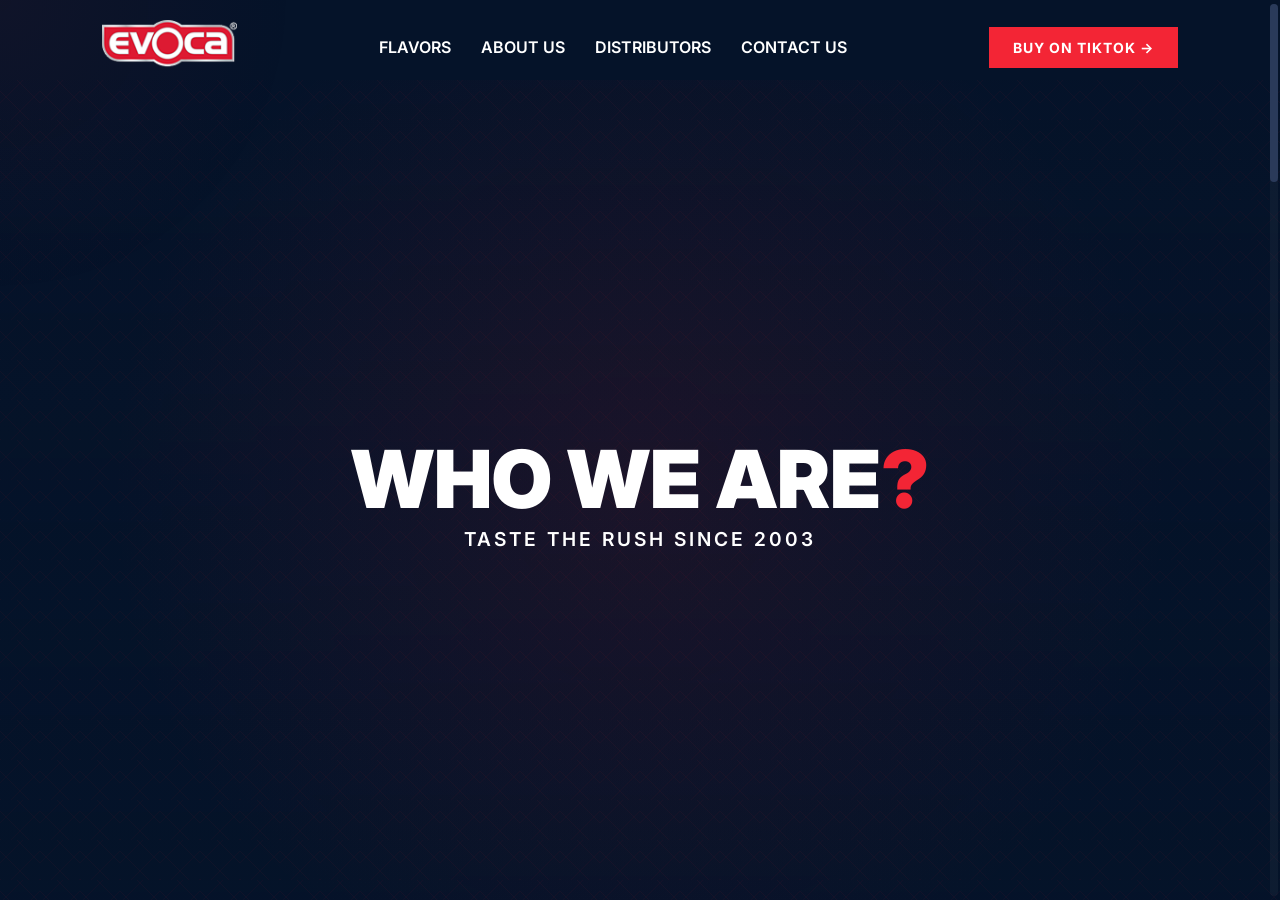
==== about.html @ 5519b40d "Further reduce height of Our Story, Looking Ahead, and Manifesto sections" ====
<!DOCTYPE html>
<html lang="en" class="snap-page">

<head>
    <meta charset="UTF-8">
    <meta name="viewport" content="width=device-width, initial-scale=1.0">
    <meta name="description"
        content="Learn about Evoca Drinks - premium soft drinks crafted with integrity, real fruit, and natural mineral water. Founded on principle and delivered with exceptional taste.">
    <title>About Us - Evoca</title>
    <link rel="stylesheet" href="style.css">
    <link rel="preconnect" href="https://fonts.googleapis.com">
    <link rel="preconnect" href="https://fonts.gstatic.com" crossorigin>
    <link href="https://fonts.googleapis.com/css2?family=Inter:wght@400;500;600;700;800;900&display=swap"
        rel="stylesheet">
    <style>
        .about-hero {
            padding: 0 8%;
            text-align: center;
            background: linear-gradient(to bottom, rgba(5, 19, 41, 0.7), rgba(5, 19, 41, 0.9));
            height: 100%;
            display: flex;
            flex-direction: column;
            justify-content: center;
            align-items: center;
            position: relative;
            overflow: hidden;
            box-sizing: border-box;
        }

        .hero-pattern {
            position: absolute;
            top: 0;
            left: 0;
            width: 100%;
            height: 100%;
            background-image:
                repeating-linear-gradient(45deg, rgba(227, 30, 43, 0.05) 0px, rgba(227, 30, 43, 0.05) 1px, transparent 1px, transparent 20px),
                repeating-linear-gradient(-45deg, rgba(227, 30, 43, 0.05) 0px, rgba(227, 30, 43, 0.05) 1px, transparent 1px, transparent 20px);
            background-size: 40px 40px;
            opacity: 1;
            z-index: 1;
            pointer-events: none;
        }

        .hero-pattern::after {
            content: '';
            position: absolute;
            top: 0;
            left: 0;
            width: 100%;
            height: 100%;
            background-image: radial-gradient(circle at 50% 50%, rgba(227, 30, 43, 0.1) 0%, transparent 70%);
            z-index: -1;
        }

        .about-hero .about-container {
            position: relative;
            z-index: 2;
        }

        .about-content-section {
            padding: 100px 8% 20px;
            width: 100%;
            box-sizing: border-box;
        }

        .about-container {
            max-width: 1300px;
            margin: 0 auto;
            width: 100%;
        }

        .about-grid {
            display: grid;
            grid-template-columns: 1fr 1fr;
            gap: 60px;
            align-items: center;
            margin-bottom: 20px;
        }

        .about-grid.reverse {
            direction: rtl;
        }

        .about-grid.reverse .about-text {
            direction: ltr;
        }

        .about-image {
            border-radius: 30px;
            overflow: hidden;
            box-shadow: 0 30px 60px rgba(0, 0, 0, 0.5);
            border: 1px solid rgba(255, 255, 255, 0.1);
        }

        .about-image img {
            width: 100%;
            height: auto;
            max-height: 450px;
            object-fit: cover;
            display: block;
        }

        .about-text h2 {
            font-size: 3.2rem;
            font-weight: 900;
            margin-bottom: 15px;
            text-transform: uppercase;
            letter-spacing: -2px;
            line-height: 1;
        }

        .about-text p {
            font-size: 1.1rem;
            line-height: 1.7;
            color: #a0aec0;
            margin-bottom: 15px;
        }

        .principles-highlight {
            background: rgba(255, 255, 255, 0.05);
            padding: 30px;
            border-radius: 20px;
            border-left: 4px solid var(--primary-red);
            margin-top: 15px;
        }

        .principles-highlight ul {
            list-style: none;
            padding: 0;
        }

        .principles-highlight li {
            margin-bottom: 15px;
            font-weight: 600;
            color: #fff;
            display: flex;
            align-items: center;
            gap: 15px;
        }

        .principles-highlight li::before {
            content: '✓';
            color: var(--primary-red);
            font-weight: 900;
        }

        .mission-box {
            text-align: center;
            padding: 80px 40px;
            background: linear-gradient(rgba(227, 30, 43, 0.1), rgba(227, 30, 43, 0.05));
            border-radius: 30px;
            border: 1px solid rgba(227, 30, 43, 0.2);
            margin-top: 50px;
        }

        .mission-box h3 {
            font-size: 2.5rem;
            font-weight: 800;
            margin-bottom: 20px;
            text-transform: uppercase;
        }

        /* Manifesto Section */
        .manifesto-section {
            position: relative;
            padding: 30px 0;
            margin-top: 10px;
            border-radius: 40px;
            overflow: hidden;
            background: #000;
        }

        .manifesto-bg {
            position: absolute;
            top: 0;
            left: 0;
            width: 100%;
            height: 100%;
            z-index: 1;
            opacity: 0.6;
        }

        .manifesto-bg img {
            width: 100%;
            height: 100%;
            object-fit: cover;
        }

        .manifesto-content {
            position: relative;
            z-index: 2;
            padding: 0 8%;
            text-align: center;
        }

        .manifesto-quote {
            font-size: 3.2rem;
            font-weight: 900;
            line-height: 1;
            margin: 15px 0 25px;
            text-transform: uppercase;
            letter-spacing: -2px;
        }

        .manifesto-grid {
            display: grid;
            grid-template-columns: repeat(3, 1fr);
            gap: 40px;
            max-width: 1200px;
            margin: 0 auto;
        }

        .manifesto-card {
            background: rgba(255, 255, 255, 0.05);
            backdrop-filter: blur(10px);
            padding: 25px;
            border-radius: 30px;
            border: 1px solid rgba(255, 255, 255, 0.1);
            transition: all 0.4s ease;
            text-align: left;
        }

        .manifesto-card:hover {
            background: rgba(255, 255, 255, 0.08);
            transform: translateY(-10px);
            border-color: var(--primary-red);
        }

        .card-icon {
            font-size: 1rem;
            font-weight: 900;
            color: var(--primary-red);
            margin-bottom: 15px;
            background: rgba(227, 30, 43, 0.1);
            width: 40px;
            height: 40px;
            display: flex;
            align-items: center;
            justify-content: center;
            border-radius: 50%;
        }

        .manifesto-card h4 {
            font-size: 1.3rem;
            font-weight: 800;
            margin-bottom: 10px;
            letter-spacing: 1px;
        }

        .manifesto-card p {
            font-size: 0.95rem;
            color: rgba(255, 255, 255, 0.6);
            line-height: 1.6;
            margin: 0;
        }

        @media (max-width: 992px) {
            .manifesto-grid {
                grid-template-columns: 1fr;
            }

            .manifesto-quote {
                font-size: 2.8rem;
            }
        }

        @media (max-width: 992px) {
            .about-grid {
                grid-template-columns: 1fr;
                gap: 40px;
            }

            .about-grid.reverse {
                direction: ltr;
            }

            .about-text h2 {
                font-size: 2.5rem;
            }
        }

        @media (max-width: 768px) {
            .about-content-section { padding: 90px 5% 30px; } /* 90px = navbar + breathing room */
            .about-grid { grid-template-columns: 1fr; gap: 30px; margin-bottom: 40px; }
            .about-grid.reverse { direction: ltr; }
            .about-text h2 { font-size: 2rem; letter-spacing: -1px; }
            .about-text p  { font-size: 1rem; }
            .principles-highlight { padding: 24px; }
            .manifesto-section { padding: 40px 0; margin-top: 30px; border-radius: 20px; }
            .manifesto-quote { font-size: 1.8rem; margin: 16px 0 30px; }
            .manifesto-grid { grid-template-columns: 1fr; gap: 16px; }
            .manifesto-card { padding: 24px; }
            .manifesto-card h4 { font-size: 1.1rem; }
            /* Hero: push title below navbar */
            .about-hero { padding-top: 90px; justify-content: flex-start; }
            
        }

        @media (max-width: 480px) {
            .about-text h2 { font-size: 1.7rem; }
            .manifesto-quote { font-size: 1.5rem; }
        }
    </style>
</head>

<body>

    <header class="navbar">
        <div class="navbar-container">
            <div class="logo">
                <a href="index.html"><img src="assets/Evoca Logo.png" alt="Evoca Logo" class="logo-img"></a>
            </div>
            <nav class="nav-links">
                <a href="index.html#flavors">Flavors</a>
                <a href="about.html">About Us</a>
                <a href="distributors.html">Distributors</a>
                <a href="contact.html">Contact US</a>
            </nav>
            <div class="menu-toggle" id="menuToggle">
                <span></span>
                <span></span>
                <span></span>
            </div>
            <a href="#" class="btn btn-primary buy-now">BUY ON TIKTOK &rarr;</a>
        </div>
    </header>

    <div id="snapContainer">

        <!-- SECTION 0: About Hero -->
        <div class="snap-section" data-index="0">
            <section class="about-hero">
                <div class="hero-pattern"></div>
                <div class="about-container">
                    <h1 class="hero-main-title" style="font-size: clamp(2.8rem, 8vw, 5rem); font-weight: 900; text-transform: uppercase;">Who we
                        are<span class="highlight-red">?</span></h1>
                    <p style="font-size: 1.2rem; letter-spacing: 3px; font-weight: 600; color: #fff;">TASTE THE RUSH SINCE 2003
                    </p>
                </div>
            </section>
        </div>

        <!-- SECTION 1: Our Story -->
        <div class="snap-section snap-section--scroll" data-index="1">
            <main class="about-content-section">
                <div class="about-container">
                    <div class="about-grid">
                        <div class="about-text reveal">
                            <h2>Our <span class="highlight-red">Story</span></h2>
                            <p>Evoca Drinks was founded with a clear ambition: to create premium soft drinks without pricing
                                them into a niche category.</p>
                            <p>From the outset, we committed to producing drinks we would genuinely choose ourselves. That meant
                                refusing to compromise on taste, ingredient quality or production standards.</p>
                            <div class="principles-highlight">
                                <ul>
                                    <li>We would not produce fruit drinks without real fruit.</li>
                                    <li>We would not rely on controversial colourings.</li>
                                    <li>We would not use alcohol-based solvents in our formulations.</li>
                                </ul>
                            </div>
                            <p style="margin-top: 25px;">That commitment led to industry-first products and a brand built on
                                integrity.</p>
                        </div>
                        <div class="about-image reveal delay-1">
                            <img src="assets/centralcans.png" alt="Our Story">
                        </div>
                    </div>
                </div>
            </main>
        </div>

        <!-- SECTION 2: Built on Principle -->
        <div class="snap-section snap-section--scroll" data-index="2">
            <main class="about-content-section">
                <div class="about-container">
                    <div class="about-grid reverse">
                        <div class="about-text reveal">
                            <h2>Built on <span class="highlight-red">Principle</span></h2>
                            <p>Founded by Intisar Qasim and Asif Salahuddin - childhood friends since schooldays and with a
                                passion to deliver the best - Evoca Drinks combines leadership experience with customer
                                satisfaction.</p>
                            <p>Despite entering one of the most crowded markets in the world, Evoca has sold millions of cans to
                                loyal customers by offering a credible, premium alternative!</p>
                        </div>
                        <div class="about-image reveal delay-1">
                            <img src="assets/all.png" alt="Built on Principle">
                        </div>
                    </div>
                </div>
            </main>
        </div>

        <!-- SECTION 3: Looking Ahead -->
        <div class="snap-section snap-section--scroll" data-index="3">
            <main class="about-content-section">
                <div class="about-container">
                    <div class="about-grid">
                        <div class="about-text reveal">
                            <h2>Looking <span class="highlight-red">Ahead</span></h2>
                            <p>With growing national distribution and continued product development, expect to see Evoca
                                products on more and more shelves!</p>
                            <p>Our mission remains unchanged: deliver exceptional taste without compromise.</p>
                        </div>
                        <div class="about-image reveal delay-1">
                            <img src="assets/hero.png" alt="Looking Ahead">
                        </div>
                    </div>
                </div>
            </main>
        </div>

        <!-- SECTION 4: Manifesto + Footer -->
        <div class="snap-section snap-section--scroll" data-index="4">
            <main class="about-content-section" style="padding-bottom: 0;">
                <div class="about-container">
                    <section class="manifesto-section reveal">
                        <div class="manifesto-content">
                            <span class="tag-pill">THE EVOCA PULSE</span>
                            <h2 class="manifesto-quote">"Purity in every drop,<br>integrity in every <span
                                    class="highlight-red">choice.</span>"</h2>
                            <div class="manifesto-grid">
                                <div class="manifesto-card reveal delay-1">
                                    <div class="card-icon">01</div>
                                    <h4>THE TASTE</h4>
                                    <p>Bold, sophisticated, and perfectly balanced. We don't just make drinks; we craft
                                        experiences.</p>
                                </div>
                                <div class="manifesto-card reveal delay-2">
                                    <div class="card-icon">02</div>
                                    <h4>THE TRUTH</h4>
                                    <p>Real fruit. Mineral water. Honest ingredients. No hidden chemicals or compromises.</p>
                                </div>
                                <div class="manifesto-card reveal delay-3">
                                    <div class="card-icon">03</div>
                                    <h4>THE RUSH</h4>
                                    <p>Sustainable energy that fuels your day without the crash. Pure, clean, and
                                        uncompromising.</p>
                                </div>
                            </div>
                        </div>
                    </section>
                </div>
            </main>
            <footer class="footer">
                <div class="footer-container">
                    <div class="footer-left">
                        <img src="assets/Evoca Logo.png" alt="Evoca Logo" class="footer-logo">
                    </div>
                    <div class="footer-center">
                        <p>© 2025 Evoca Drinks. All rights reserved.</p>
                    </div>
                    <div class="footer-right">
                        <nav class="social-links">
                            <a href="https://www.instagram.com/evocadrinks/" target="_blank" rel="noopener noreferrer" aria-label="Instagram">
                                <svg xmlns="http://www.w3.org/2000/svg" width="20" height="20" viewBox="0 0 24 24" fill="none" stroke="currentColor" stroke-width="2" stroke-linecap="round" stroke-linejoin="round"><rect x="2" y="2" width="20" height="20" rx="5" ry="5"></rect><path d="M16 11.37A4 4 0 1 1 12.63 8 4 4 0 0 1 16 11.37z"></path><line x1="17.5" y1="6.5" x2="17.51" y2="6.5"></line></svg>
                            </a>
                            <a href="https://www.tiktok.com/@evoca.drinks" target="_blank" rel="noopener noreferrer" aria-label="TikTok">
                                <svg xmlns="http://www.w3.org/2000/svg" width="20" height="20" viewBox="0 0 24 24" fill="none" stroke="currentColor" stroke-width="2" stroke-linecap="round" stroke-linejoin="round"><path d="M9 12a4 4 0 1 0 4 4V4a5 5 0 0 0 5 5"></path></svg>
                            </a>
                            <a href="https://www.facebook.com/evocadrinks" target="_blank" rel="noopener noreferrer" aria-label="Facebook">
                                <svg xmlns="http://www.w3.org/2000/svg" width="20" height="20" viewBox="0 0 24 24" fill="none" stroke="currentColor" stroke-width="2" stroke-linecap="round" stroke-linejoin="round"><path d="M18 2h-3a5 5 0 0 0-5 5v3H7v4h3v8h4v-8h3l1-4h-4V7a1 1 0 0 1 1-1h3z"></path></svg>
                            </a>
                            <a href="https://www.linkedin.com/company/evocadrinks/" target="_blank" rel="noopener noreferrer" aria-label="LinkedIn">
                                <svg xmlns="http://www.w3.org/2000/svg" width="20" height="20" viewBox="0 0 24 24" fill="none" stroke="currentColor" stroke-width="2" stroke-linecap="round" stroke-linejoin="round"><path d="M16 8a6 6 0 0 1 6 6v7h-4v-7a2 2 0 0 0-2-2 2 2 0 0 0-2 2v7h-4v-7a6 6 0 0 1 6-6z"></path><rect x="2" y="9" width="4" height="12"></rect><circle cx="4" cy="4" r="2"></circle></svg>
                            </a>
                        </nav>
                    </div>
                </div>
            </footer>
        </div>

    <a href="#" class="scroll-top" id="scrollTop">
        <svg viewBox="0 0 24 24" width="24" height="24" stroke="currentColor" stroke-width="3" fill="none"
            stroke-linecap="round" stroke-linejoin="round">
            <polyline points="18 15 12 9 6 15"></polyline>
        </svg>
    </a>

    </div><!-- /#snapContainer -->

    <div class="section-scrollbar" id="sectionScrollbar">
        <div class="sb-track" id="sbTrack">
            <div class="sb-thumb" id="sbThumb"></div>
        </div>
    </div>

    <script>
        const navbar = document.querySelector('.navbar');

        // ── Reveal animations ─────────────────────────────────────────
        const revealObserver = new IntersectionObserver((entries) => {
            entries.forEach(e => { if (e.isIntersecting) e.target.classList.add('active'); });
        }, { threshold: 0.15 });
        document.querySelectorAll('.reveal').forEach(el => revealObserver.observe(el));

        // ── Mouse glow ────────────────────────────────────────────────
        const glow = document.createElement('div');
        glow.className = 'mouse-glow';
        Object.assign(glow.style, {
            position:'fixed', width:'600px', height:'600px',
            background:'radial-gradient(circle, rgba(227,30,43,0.05) 0%, transparent 70%)',
            borderRadius:'50%', pointerEvents:'none', zIndex:'0',
            transform:'translate(-50%,-50%)', transition:'opacity 0.5s ease'
        });
        document.body.appendChild(glow);
        document.addEventListener('mousemove', e => { glow.style.left=e.clientX+'px'; glow.style.top=e.clientY+'px'; });
        document.addEventListener('mouseenter', () => glow.style.opacity='1');
        document.addEventListener('mouseleave', () => glow.style.opacity='0');

        // ── Mobile Menu ───────────────────────────────────────────────
        const menuToggle = document.getElementById('menuToggle');
        const navLinks   = document.querySelector('.nav-links');
        menuToggle.addEventListener('click', () => {
            menuToggle.classList.toggle('active');
            navLinks.classList.toggle('active');
            document.body.classList.toggle('no-scroll');
        });
        document.querySelectorAll('.nav-links a').forEach(link => link.addEventListener('click', () => {
            menuToggle.classList.remove('active');
            navLinks.classList.remove('active');
            document.body.classList.remove('no-scroll');
        }));

        // ════════════════════════════════════════════════════════════
        // SNAP SCROLL ENGINE — About page (5 sections)
        // 0=Hero  1=Our Story  2=Built on Principle  3=Looking Ahead  4=Manifesto+Footer
        // ════════════════════════════════════════════════════════════
        (function () {
            const sections      = Array.from(document.querySelectorAll('.snap-section'));
            const TOTAL         = sections.length;
            const DUR           = 850;
            const EASE          = 'cubic-bezier(0.77, 0, 0.18, 1)';
            const SWIPE_MIN     = 50;
            const WHEEL_THRESH  = 60;
            const reducedMotion = window.matchMedia('(prefers-reduced-motion: reduce)').matches;

            let current     = 0;
            let isAnimating = false;
            let touchStartY = 0;
            let wheelAcc    = 0;
            let wheelTimer  = null;
            let finishTimer = null;

            sections.forEach((sec, i) => {
                sec.style.transition    = 'none';
                sec.style.transform     = i === 0 ? 'translateY(0)'    : 'translateY(100vh)';
                sec.style.opacity       = i === 0 ? '1'                : '0';
                sec.style.pointerEvents = i === 0 ? 'all'              : 'none';
            });

            // ── Scroll to Top button ─────────────────────────────────
            const scrollTop = document.getElementById('scrollTop');
            scrollTop.addEventListener('click', (e) => {
                e.preventDefault();
                goTo(0);
            });

            function updateNavbar(idx) {
                navbar.classList.toggle('scrolled', idx > 0);
                scrollTop.classList.toggle('visible', idx > 0);
            }

            // ── Custom Scrollbar ──────────────────────────────────────
            const sbThumb = document.getElementById('sbThumb');
            const sbTrack = document.getElementById('sbTrack');
            function updateScrollbar(idx) {
                if (!sbThumb) return;
                const pct = 100 / TOTAL;
                sbThumb.style.height = pct + '%';
                sbThumb.style.top = (idx * pct) + '%';
            }
            if (sbTrack) {
                sbTrack.addEventListener('click', (e) => {
                    const rect = sbTrack.getBoundingClientRect();
                    const y = (e.clientY - rect.top) / rect.height;
                    goTo(Math.min(Math.floor(y * TOTAL), TOTAL - 1));
                });
            }

            function triggerReveals(sec) {
                sec.querySelectorAll('.reveal:not(.active)').forEach(el => {
                    setTimeout(() => el.classList.add('active'), 80);
                });
            }

            function goTo(next) {
                if (isAnimating || next === current || next < 0 || next >= TOTAL) return;
                isAnimating = true;
                clearTimeout(finishTimer);
                updateScrollbar(next);

                const dir    = next > current ? 1 : -1;
                const outSec = sections[current];
                const inSec  = sections[next];

                inSec.style.transition    = 'none';
                inSec.style.transform     = `translateY(${dir * 100}vh)`;
                inSec.style.opacity       = '1';
                inSec.style.pointerEvents = 'none';

                void inSec.offsetHeight;
                void outSec.offsetHeight;

                if (reducedMotion) {
                    outSec.style.transform     = `translateY(${dir * -100}vh)`;
                    outSec.style.opacity       = '0';
                    outSec.style.pointerEvents = 'none';
                    inSec.style.transform      = 'translateY(0)';
                    inSec.style.pointerEvents  = 'all';
                    current = next; isAnimating = false;
                    updateNavbar(current); updateScrollbar(current); triggerReveals(inSec);
                    return;
                }

                const tv = `transform ${DUR}ms ${EASE}`;
                outSec.style.transition = tv;
                inSec.style.transition  = tv;

                requestAnimationFrame(() => {
                    requestAnimationFrame(() => {
                        outSec.style.transform = `translateY(${dir * -100}vh)`;
                        inSec.style.transform  = 'translateY(0)';
                    });
                });

                finishTimer = setTimeout(() => {
                    outSec.style.transition    = 'none';
                    inSec.style.transition     = 'none';
                    outSec.style.opacity       = '0';
                    outSec.style.pointerEvents = 'none';
                    inSec.style.opacity        = '1';
                    inSec.style.pointerEvents  = 'all';
                    inSec.style.transform      = 'translateY(0)';
                    current = next; isAnimating = false;
                    updateNavbar(current); triggerReveals(inSec);
                }, DUR + 50);
            }

            // Wheel
            window.addEventListener('wheel', (e) => {
                if (isAnimating) { e.preventDefault(); wheelAcc = 0; return; }
                const sec        = sections[current];
                const ovY        = window.getComputedStyle(sec).overflowY;
                const scrollable = (ovY === 'auto' || ovY === 'scroll')
                                   && sec.scrollHeight > sec.clientHeight + 2;
                if (scrollable) {
                    const atTop    = sec.scrollTop <= 1;
                    const atBottom = sec.scrollTop + sec.clientHeight >= sec.scrollHeight - 2;
                    // Not at boundary — let browser scroll the section naturally
                    if (e.deltaY > 0 && !atBottom) { wheelAcc = 0; return; }
                    if (e.deltaY < 0 && !atTop)    { wheelAcc = 0; return; }
                }
                // At boundary or non-scrollable — take over and snap
                e.preventDefault();
                wheelAcc += e.deltaY;
                clearTimeout(wheelTimer);
                wheelTimer = setTimeout(() => { wheelAcc = 0; }, 200);
                if (Math.abs(wheelAcc) >= WHEEL_THRESH) {
                    const dir = wheelAcc > 0 ? 1 : -1;
                    wheelAcc = 0; clearTimeout(wheelTimer);
                    goTo(current + dir);
                }
            }, { passive: false });

            // Touch
            window.addEventListener('touchstart', (e) => { touchStartY = e.touches[0].clientY; }, { passive: true });
            window.addEventListener('touchend', (e) => {
                if (isAnimating) return;
                const delta = touchStartY - e.changedTouches[0].clientY;
                if (Math.abs(delta) < SWIPE_MIN) return;
                goTo(current + (delta > 0 ? 1 : -1));
            }, { passive: true });

            // Keyboard
            window.addEventListener('keydown', (e) => {
                if (isAnimating) return;
                switch (e.key) {
                    case 'ArrowDown': case 'PageDown': e.preventDefault(); goTo(current + 1); break;
                    case 'ArrowUp':   case 'PageUp':   e.preventDefault(); goTo(current - 1); break;
                    case 'Home':                       e.preventDefault(); goTo(0);           break;
                    case 'End':                        e.preventDefault(); goTo(TOTAL - 1);   break;
                }
            });

            updateNavbar(0);
            updateScrollbar(0);
            triggerReveals(sections[0]);
        })();
    </script>
</body>

</html>
---- style.css ----
html.snap-page {
    scroll-snap-type: none;
    overflow: hidden;
}

/* ════════════════════════════════════════════════════════════
   FULL-SCREEN SNAP SCROLL
   ════════════════════════════════════════════════════════════ */

#snapContainer {
    position: fixed;
    top: 0;
    left: 0;
    width: 100vw;
    height: 100vh;
    overflow: hidden;
    z-index: 0;
}

/* Each snap section — full viewport, centres content */
.snap-section {
    position: absolute;
    top: 0;
    left: 0;
    width: 100vw;
    height: 100vh;
    overflow: hidden;
    will-change: transform;
    /* Pad top for fixed navbar, then centre remaining space */
    display: flex;
    flex-direction: column;
    align-items: stretch;
    justify-content: center;
    padding-top: 80px;
    /* navbar height — prevents content hiding behind it */
    box-sizing: border-box;
}

/* Direct children: fill height, no overflow clipping */
.snap-section>main,
.snap-section>section,
.snap-section>footer,
.snap-section>div {
    width: 100%;
    height: 100%;
    overflow: hidden;
}

/* Scrollable sections — content taller than viewport scrolls internally */
.snap-section--scroll {
    overflow-y: auto;
    -webkit-overflow-scrolling: touch;
    scroll-behavior: smooth;
}

/* Children of scrollable sections: natural height */
.snap-section--scroll>section,
.snap-section--scroll>main,
.snap-section--scroll>footer {
    height: auto;
    min-height: unset;
    overflow: visible;
}

/* Last section on index (data-index=5): zero + footer, scrollable */
.snap-section[data-index="5"] {
    overflow-y: auto;
    -webkit-overflow-scrolling: touch;
}

.snap-section[data-index="5"]>section,
.snap-section[data-index="5"]>footer {
    height: auto;
    overflow: visible;
}

/* ── Mobile: flat normal scroll ─────────────────────────────── */
@media (max-width: 768px) {
    html.snap-page {
        overflow: auto;
    }

    #snapContainer {
        position: static;
        height: auto;
        overflow: visible;
    }

    .snap-section {
        position: static !important;
        height: auto !important;
        overflow: visible !important;
        will-change: auto !important;
        transform: none !important;
        opacity: 1 !important;
        pointer-events: all !important;
        padding-top: 0 !important;
        /* remove navbar offset — normal scroll handles it */
        display: block !important;
    }

    .snap-section>main,
    .snap-section>section,
    .snap-section>footer,
    .snap-section>div {
        height: auto;
        overflow: visible;
    }

    .snap-section--scroll,
    .snap-section[data-index="5"] {
        overflow: visible;
    }
}

html {
    scroll-behavior: smooth;
}

:root {
    scroll-behavior: smooth;
    --bg-dark: #051329;
    --primary-red: #E31E2B;
    --text-white: #ffffff;
    --text-muted: #7a8c9e;
    --btn-secondary-bg: rgba(255, 255, 255, 0.05);
    --btn-secondary-border: rgba(255, 255, 255, 0.1);
}

/* Reveal Animations */
.reveal {
    opacity: 0;
    transform: translateY(30px);
    transition: all 0.8s cubic-bezier(0.175, 0.885, 0.32, 1.275);
}

.reveal.active {
    opacity: 1;
    transform: translateY(0);
}

/* Staggered Reveal Delays */
.delay-1 {
    transition-delay: 0.1s;
}

.delay-2 {
    transition-delay: 0.2s;
}

.delay-3 {
    transition-delay: 0.3s;
}

.delay-4 {
    transition-delay: 0.4s;
}

.delay-5 {
    transition-delay: 0.5s;
}

/* Parallax Keyframes */
@keyframes parallax-slow {
    0% {
        transform: translate(0, 0);
    }

    50% {
        transform: translate(20px, 15px);
    }

    100% {
        transform: translate(0, 0);
    }
}

@keyframes parallax-medium {
    0% {
        transform: translate(0, 0);
    }

    50% {
        transform: translate(-30px, 20px);
    }

    100% {
        transform: translate(0, 0);
    }
}

.parallax-s {
    animation: parallax-slow 15s ease-in-out infinite;
}

.parallax-m {
    animation: parallax-medium 12s ease-in-out infinite;
}

* {
    margin: 0;
    padding: 0;
    box-sizing: border-box;
}

body {
    font-family: 'Inter', sans-serif;
    background-color: var(--bg-dark);
    background-image: url('assets/Background.png');
    background-position: top center;
    background-size: 100% auto;
    background-repeat: repeat-y;
    color: var(--text-white);
    min-height: 100vh;
    display: flex;
    flex-direction: column;
    overflow-x: hidden;
    position: relative;
}

/* Custom Scrollbar */
::-webkit-scrollbar {
    width: 8px;
}

::-webkit-scrollbar-track {
    background: var(--bg-dark);
}

::-webkit-scrollbar-thumb {
    background: #2a3a5a;
    border-radius: 10px;
}

::-webkit-scrollbar-thumb:hover {
    background: var(--primary-red);
}

/* Section Scrollbar — custom indicator for snap-scroll pages */
.section-scrollbar {
    position: fixed;
    right: 2px;
    top: 0;
    height: 100vh;
    width: 8px;
    z-index: 999;
    padding: 4px 0;
    box-sizing: border-box;
}

.section-scrollbar .sb-track {
    width: 100%;
    height: 100%;
    background: rgba(255, 255, 255, 0.04);
    border-radius: 4px;
    position: relative;
    cursor: pointer;
}

.section-scrollbar .sb-thumb {
    position: absolute;
    left: 0;
    width: 100%;
    border-radius: 4px;
    background: #2a3a5a;
    transition: top 0.85s cubic-bezier(0.77, 0, 0.18, 1), background 0.3s ease;
    cursor: pointer;
}

.section-scrollbar .sb-thumb:hover {
    background: var(--primary-red);
}

@media (max-width: 768px) {
    .section-scrollbar {
        display: none;
    }
}



/* Typography & Utilities */
a {
    text-decoration: none;
    color: inherit;
}

.btn {
    display: inline-block;
    padding: 12px 24px;
    border-radius: 8px;
    font-weight: 600;
    font-size: 0.85rem;
    letter-spacing: 1px;
    text-transform: uppercase;
    transition: all 0.3s ease;
}

.btn-primary {
    background-color: var(--primary-red);
    color: var(--text-white);
}

.btn-primary:hover {
    background-color: #ff1a2d;
    box-shadow: 0 4px 15px rgba(255, 51, 68, 0.4);
}

.btn-secondary:hover {
    background-color: rgba(255, 255, 255, 0.1);
    transform: translateY(-2px);
}

/* Magnetic/Glow Button */
.btn-primary {
    position: relative;
    overflow: hidden;
    z-index: 1;
}

.btn-primary::before {
    content: '';
    position: absolute;
    top: 50%;
    left: 50%;
    width: 0;
    height: 0;
    background: rgba(255, 255, 255, 0.2);
    border-radius: 50%;
    transform: translate(-50%, -50%);
    transition: width 0.6s ease, height 0.6s ease;
    z-index: -1;
}

.btn-primary:hover::before {
    width: 300px;
    height: 300px;
}

/* Header / Navbar */
.navbar {
    display: flex;
    justify-content: center;
    /* Centering the inner container */
    padding: 0 8%;
    /* Percentage padding for smaller screens */
    width: 100%;
    position: fixed;
    top: 0;
    left: 0;
    z-index: 1000;
    background: transparent;
    backdrop-filter: blur(0px);
    border-bottom: 1px solid transparent;
    transition: all 0.4s ease;
}

.navbar-container {
    width: 100%;
    max-width: 1300px;
    display: flex;
    justify-content: space-between;
    align-items: center;
    padding: 20px 0;
    /* Vertical padding only, horizontal handled by parent or margin */
}

.navbar.scrolled {
    background-color: #051329 !important;
    backdrop-filter: blur(15px);
    border-bottom: 1px solid rgba(255, 255, 255, 0.1);
    box-shadow: 0 10px 30px rgba(0, 0, 0, 0.3);
}

.navbar.scrolled .navbar-container {
    padding: 12px 0;
}


.logo {
    display: flex;
    align-items: center;
}

.logo-img {
    height: 50px;
    /* Adjust size to fit header nicely */
    width: auto;
}

.nav-links {
    display: flex;
    gap: 30px;
}

.nav-links a {
    font-size: 16px;
    font-weight: 600;
    text-transform: uppercase;
    letter-spacing: 0px;
    line-height: 1;
    color: var(--text-white);
    transition: color 0.3s ease;
}

.nav-links a:hover {
    color: var(--text-white);
}

.buy-now {
    background-color: #F32535 !important;
    border-radius: 0;
    padding: 12px 24px;
    font-size: 14px;
    font-weight: 700;
    display: inline-flex;
    align-items: center;
    gap: 8px;
    box-shadow: none;
}

.buy-now:hover {
    background-color: #d11e2b !important;
    box-shadow: 0 4px 15px rgba(243, 37, 53, 0.3);
    transform: none;
}

.hero {
    min-height: 100vh;
    display: flex;
    justify-content: center;
    align-items: flex-start;
    padding: 300px 8% 0;
    position: relative;
    scroll-snap-align: start;
    overflow: hidden;
    margin-bottom: 0 !important;
}

/* .hero-visual and .hero-img replaced by .hero-carousel */


.hero-sides-container {
    width: 100%;
    max-width: 1300px;
    margin: 0 auto;
    display: flex;
    justify-content: space-between;
    align-items: flex-start;
    padding: 0 4px;
    /* Fine-tuned adjustment to perfectly align with navbar content */
    z-index: 10;
}

.hero-side {
    display: flex;
    flex-direction: column;
    gap: 50px;
}

.hero-side.right {
    text-align: right;
}

.highlight-red {
    color: #F32535;
}

.side-info-item h3 {
    font-size: 20px;
    font-weight: 600;
    color: #FFFFFF;
    margin-bottom: 8px;
    text-transform: uppercase;
    letter-spacing: -0.02em;
    line-height: 1;
}

.side-info-item p {
    font-size: 16px;
    color: rgba(255, 255, 255, 0.4);
    font-weight: 400;
    letter-spacing: 0px;
    line-height: 1;
}

.hero-bottom-content {
    position: absolute;
    bottom: 50px;
    left: 50%;
    transform: translateX(-50%);
    text-align: center;
    width: 100%;
    max-width: 900px;
    display: flex;
    flex-direction: column;
    align-items: center;
    gap: 25px;
    z-index: 10;
}

.hero-badge {
    background: rgba(255, 255, 255, 0.08);
    backdrop-filter: blur(10px);
    border: 1px solid rgba(255, 255, 255, 0.1);
    padding: 8px 20px;
    border-radius: 4px;
    font-size: 0.75rem;
    font-weight: 600;
    letter-spacing: 2px;
    color: #FFFFFF;
    margin-left: 4px;
}

.hero-main-title .title-sub {
    font-size: 1rem;
    font-weight: 700;
    letter-spacing: 3px;
    display: block;
    margin-bottom: 8px;
    color: #FFFFFF;
}

.hero-main-title h1 {
    font-size: 4rem;
    font-weight: 900;
    line-height: 0.9;
    letter-spacing: -2px;
    text-transform: uppercase;
}

.hero-actions {
    display: flex;
    gap: 20px;
    margin-top: 5px;
}

.btn-outline {
    background: transparent;
    border: 1px solid #F32535;
    color: #F32535;
    border-radius: 0;
    padding: 12px 30px;
    font-size: 14px;
    font-weight: 700;
    text-transform: uppercase;
    transition: all 0.3s ease;
}

.btn-outline:hover {
    background: rgba(243, 37, 53, 0.05);
    border-color: #F32535;
}

/* Product Showcase Section */
.product-showcase {
    height: 100%;
    display: flex;
    align-items: center;
    justify-content: center;
    padding: 20px 8%;
    position: relative;
    scroll-snap-align: start;
    scroll-margin-top: 0;
}

.showcase-container {
    background: linear-gradient(rgba(0, 0, 0, 0.2), rgba(0, 0, 0, 0.4)), url('assets/cardbg.png') #000 50% / cover no-repeat;
    backdrop-filter: blur(5px);
    border-radius: 30px;
    display: flex;
    align-items: center;
    padding: 70px 60px 70px 40px;
    width: 100%;
    max-width: 1300px;
    border: 1px solid rgba(255, 255, 255, 0.08);
    box-shadow: 0 40px 120px rgba(0, 0, 0, 0.8);
    position: relative;
    overflow: hidden;
}

.pagination {
    display: flex;
    flex-direction: column;
    align-items: center;
    gap: 12px;
    width: 40px;
    margin-right: 20px;
    z-index: 2;
}

.dot {
    width: 8px;
    height: 8px;
    background-color: white;
    border-radius: 50%;
    opacity: 0.5;
    transition: all 0.4s cubic-bezier(0.4, 0, 0.2, 1);
    cursor: pointer;
    position: relative;
}

.dot::after {
    content: '';
    position: absolute;
    top: -10px;
    left: -10px;
    right: -10px;
    bottom: -10px;
}

.dot:hover {
    opacity: 1;
    transform: scale(1.2);
}

.dot.active {
    width: 20px;
    height: 20px;
    background-color: var(--primary-red);
    opacity: 1;
    box-shadow: 0 0 20px rgba(227, 30, 43, 0.5);
}

.product-image {
    flex: 1;
    display: flex;
    justify-content: center;
    z-index: 2;
}

.product-image img {
    height: 460px;
    width: auto;
    filter: drop-shadow(0 40px 60px rgba(0, 0, 0, 0.8));
    transition: transform 0.6s cubic-bezier(0.34, 1.56, 0.64, 1);
}

.product-info {
    flex: 1.4;
    padding-left: 20px;
    z-index: 2;
}

.product-tag {
    display: inline-block;
    background-color: #E31E2B;
    color: white;
    padding: 10px 22px;
    border-radius: 10px;
    font-size: 0.7rem;
    font-weight: 800;
    letter-spacing: 1.5px;
    margin-bottom: 30px;
    text-transform: uppercase;
}

.product-heading {
    font-size: 5.2rem;
    font-weight: 900;
    line-height: 0.9;
    letter-spacing: -3px;
    margin-bottom: 25px;
    text-transform: uppercase;
    color: #ffffff;
}

.product-description {
    color: #a0aec0;
    font-size: 1.05rem;
    line-height: 1.65;
    max-width: 550px;
}

/* Marquee / Scrollable Background Ribbon */
.marquee-wrapper {
    margin-top: 0 !important;
    background-color: var(--primary-red);
    padding: 20px 0;
    width: 100vw;
    overflow: hidden;
    position: relative;
    margin-top: 60px;
}

.marquee {
    display: flex;
    white-space: nowrap;
    animation: marquee 45s linear infinite;
    width: max-content;
}

.marquee span {
    font-size: 1.8rem;
    font-weight: 900;
    letter-spacing: 1.5px;
    padding: 0 30px;
    display: inline-block;
}

@keyframes marquee {
    0% {
        transform: translateX(0);
    }

    100% {
        transform: translateX(-50%);
    }
}

/* Campaign Visual System Section */
.campaign-system {
    height: 100%;
    padding: 30px 8% 10px;
    position: relative;
    overflow: hidden;
    display: flex;
    flex-direction: column;
    justify-content: center;
    box-sizing: border-box;
}

/* Expanding Reach section — no top header, just the grid */
.campaign-reach {
    padding: 20px 8% 20px;
    display: flex;
    flex-direction: column;
    justify-content: center;
    height: 100%;
    box-sizing: border-box;
}

/* Tighter grid gap inside the reach section */
.campaign-reach .campaign-grid {
    gap: 40px;
}

/* Cap the visual container height in the reach section */
.campaign-reach .visual-container {
    height: min(600px, 70vh);
}

.campaign-header {
    text-align: center;
    margin-bottom: 25px;
}

.header-main {
    font-size: 4rem;
    font-weight: 900;
    line-height: 0.9;
    letter-spacing: -2px;
    margin-bottom: 25px;
    text-transform: uppercase;
}

.header-sub {
    color: var(--text-muted);
    font-size: 1.1rem;
    max-width: 750px;
    margin: 0 auto;
    line-height: 1.7;
}

.campaign-banner {
    width: 100%;
    max-width: 1300px;
    margin: 25px auto 10px;
    border-radius: 40px;
    overflow: hidden;
    border: 1px solid rgba(255, 255, 255, 0.08);
    box-shadow: 0 40px 100px rgba(0, 0, 0, 0.4);
    background: rgba(0, 0, 0, 0.2);
}

.banner-img {
    width: 100%;
    height: auto;
    display: block;
    object-fit: cover;
    margin-bottom: -30px;
    transition: none;
    /* Ensure no active effect */
}

.campaign-grid {
    max-width: 1300px;
    margin: 0 auto;
    display: grid;
    grid-template-columns: 1.6fr 1fr;
    gap: 120px;
    align-items: center;
}

.side-heading {
    font-size: 4rem;
    font-weight: 900;
    line-height: 0.9;
    letter-spacing: -2px;
    margin-bottom: 20px;
    text-transform: uppercase;
}

.highlight-blue {
    color: #3191f7;
}

.feature-list {
    display: flex;
    flex-direction: column;
}

.feature-card {
    padding: 20px 0;
    border-bottom: 1px solid rgba(255, 255, 255, 0.05);
}

.feature-card:first-child {
    border-top: 1px solid rgba(255, 255, 255, 0.05);
}

.feature-num {
    font-size: 0.8rem;
    font-weight: 700;
    color: #3191f7;
    letter-spacing: 2px;
    display: block;
    margin-bottom: 15px;
}

.feature-card h4 {
    font-size: 1.8rem;
    font-weight: 800;
    margin-bottom: 15px;
    text-transform: uppercase;
    color: #3191f7;
}

.feature-card p {
    color: #a0aec0;
    font-size: 1.1rem;
    line-height: 1.8;
    max-width: 100%;
    text-align: justify;
}

.principles-list {
    margin: 15px 0;
    padding-left: 20px;
    list-style: none;
}

.principles-list li {
    position: relative;
    color: #a0a0a0;
    font-size: 1.05rem;
    font-weight: 500;
    line-height: 1.6;
    margin-bottom: 4px;
    padding-left: 20px;
    text-align: justify;
}

.principles-list li::before {
    content: '•';
    position: absolute;
    left: 0;
    color: #3191f7;
    font-size: 1.4rem;
    line-height: 1;
}

.visual-container {
    position: relative;
    height: min(850px, 70vh);
    display: flex;
    justify-content: flex-end;
    align-items: center;
    padding-right: 20px;
}

.campaign-info {
    position: absolute;
    top: 15%;
    left: 0%;
    transform: translateX(-50%);
    max-width: 700px;
    z-index: 20;
    text-align: left;
    background: transparent;
    backdrop-filter: none;
    padding: 0;
    border-radius: 0;
    border: none;
}

.tag-pill {
    background-color: rgba(122, 0, 0, 0.3);
    padding: 6px 16px;
    border-radius: 50px;
    font-size: 0.65rem;
    font-weight: 700;
    letter-spacing: 2px;
    margin-bottom: 25px;
    display: inline-block;
    backdrop-filter: blur(5px);
    border: 1px solid rgba(227, 30, 43, 0.3);
    color: #ffffff;
}

.campaign-desc {
    font-size: 1.2rem;
    color: #b0c4d8;
    line-height: 1.4;
    font-weight: 500;
    letter-spacing: -0.2px;
    max-width: 450px;
}

.angled-can {
    z-index: 5;
    transform: rotate(0deg);
    filter: drop-shadow(0 60px 100px rgba(0, 0, 0, 0.7));
    transition: transform 0.5s ease;
    margin-top: 50px;
}

.angled-can img {
    height: 700px;
    width: auto;
}

.angled-can:hover {
    transform: rotate(8deg) scale(1.05);
}

.straight-can {
    position: absolute;
    top: 50%;
    right: -40px;
    left: auto;
    transform: translateY(-50%);
    z-index: 1;
    filter: drop-shadow(0 60px 100px rgba(0, 0, 0, 0.8));
    transition: transform 0.5s ease;
    opacity: 1;
}

.straight-can img {
    height: 580px;
    width: auto;
    transform: rotate(0deg);
}

/* Ribbons */
.ribbon {
    position: absolute;
    width: 1000px;
    height: 150px;
    border-radius: 75px;
    filter: blur(60px);
    opacity: 0.35;
    z-index: 1;
}

.ribbon-1 {
    background: linear-gradient(90deg, #E31E2B, transparent);
    transform: rotate(-25deg) translate(-100px, -100px);
}

.ribbon-2 {
    background: linear-gradient(90deg, #3191f7, transparent);
    transform: rotate(45deg) translate(50px, 200px);
}

/* Particles */
.particle {
    position: absolute;
    width: 10px;
    height: 10px;
    background-color: white;
    border-radius: 50%;
    filter: blur(2px);
    box-shadow: 0 0 15px white;
    opacity: 0.6;
    z-index: 6;
}

.p1 {
    top: 15%;
    left: 20%;
}

.p2 {
    bottom: 25%;
    right: 10%;
}

.p3 {
    top: 40%;
    left: 85%;
}

/* Signature Concept Section */
.signature-concept {
    height: 100%;
    padding: 20px 8% 20px;
    background-color: transparent;
    position: relative;
    display: flex;
    align-items: center;
    box-sizing: border-box;
}

.concept-grid {
    max-width: 1300px;
    margin: 0 auto;
    display: grid;
    grid-template-columns: 1.5fr 1fr;
    gap: 60px;
    align-items: center;
}

.concept-tag {
    background-color: rgba(255, 255, 255, 0.05);
    color: #ffffff;
    padding: 8px 18px;
    border-radius: 6px;
    font-size: 0.75rem;
    font-weight: 600;
    letter-spacing: 1.5px;
    margin-bottom: 30px;
    display: inline-block;
    border: 1px solid rgba(255, 255, 255, 0.1);
    text-transform: uppercase;
}

.concept-heading {
    font-size: 4rem;
    font-weight: 900;
    line-height: 0.9;
    letter-spacing: -2px;
    margin-bottom: 35px;
    text-transform: uppercase;
}

.concept-desc {
    color: var(--text-muted);
    font-size: 1.1rem;
    line-height: 1.7;
    margin-bottom: 40px;
    max-width: 600px;
}

.concept-features {
    display: flex;
    flex-direction: column;
    gap: 20px;
}

.concept-feature {
    display: flex;
    gap: 25px;
    padding: 20px;
    background-color: rgba(255, 255, 255, 0.02);
    border: 1px solid rgba(255, 255, 255, 0.05);
    border-radius: 25px;
    transition: all 0.4s cubic-bezier(0.175, 0.885, 0.32, 1.275);
    max-width: 640px;
}

.concept-feature:hover {
    background-color: rgba(255, 255, 255, 0.04);
    transform: translateX(15px);
    border-color: rgba(255, 255, 255, 0.1);
}

.feature-icon {
    width: 45px;
    height: 45px;
    background-color: rgba(227, 30, 43, 0.1);
    border: 1px solid rgba(227, 30, 43, 0.3);
    color: #E31E2B;
    border-radius: 50%;
    display: flex;
    justify-content: center;
    align-items: center;
    font-size: 0.9rem;
    font-weight: 900;
    flex-shrink: 0;
}

.feature-text h4 {
    font-size: 1.1rem;
    font-weight: 800;
    margin-bottom: 10px;
    text-transform: uppercase;
    color: #ffffff;
}

.feature-text p {
    font-size: 0.9rem;
    color: var(--text-muted);
    line-height: 1.6;
}

/* Orbit Card (Right Side) */
.orbit-card {
    background: linear-gradient(135deg, rgba(8, 22, 45, 0.6) 0%, rgba(5, 13, 26, 0.8) 100%);
    backdrop-filter: blur(25px);
    border: 1px solid rgba(255, 255, 255, 0.08);
    border-radius: 50px;
    padding: 30px;
    position: relative;
    overflow: visible;
    height: 600px;
    box-shadow: 0 40px 100px rgba(0, 0, 0, 0.5);
    max-width: 550px;
    width: 100%;
    margin-left: auto;
}

.orbit-tag {
    font-size: 0.8rem;
    font-weight: 800;
    color: var(--text-muted);
    letter-spacing: 2px;
    text-transform: uppercase;
    margin-bottom: 30px;
    display: block;
    opacity: 0.6;
}

.orbit-visual {
    position: relative;
    width: 100%;
    height: 100%;
    display: flex;
    justify-content: center;
    align-items: center;
}

.orbit-bg {
    position: absolute;
    width: 110%;
    height: 95%;
    opacity: 0.4;
    z-index: 1;
    pointer-events: none;
    transform: rotate(0deg);
}

.orbit-can {
    height: 480px;
    width: auto;
    z-index: 5;
    filter: drop-shadow(0 40px 80px rgba(0, 0, 0, 0.7));
    transform: rotate(0deg);
    transition: transform 0.6s ease;
}

.orbit-label {
    position: absolute;
    width: auto;
    min-width: 180px;
    background-color: rgba(0, 0, 0, 0.6);
    backdrop-filter: blur(15px);
    border: 1px solid rgba(255, 255, 255, 0.1);
    padding: 15px 25px;
    border-radius: 15px;
    z-index: 10;
    box-shadow: 0 20px 40px rgba(0, 0, 0, 0.4);
    transition: all 0.3s ease;
    text-align: center;
}

.orbit-label:hover {
    border-color: var(--primary-red);
    transform: translateY(-5px);
}

.orbit-label h5 {
    font-size: 0.85rem;
    font-weight: 800;
    margin-bottom: 0;
    text-transform: uppercase;
    color: #ffffff;
    letter-spacing: 1px;
}

.orbit-label p {
    font-size: 0.8rem;
    color: var(--text-muted);
    line-height: 1.6;
}

.label-tl {
    top: 10px;
    left: -130px;
}

.label-tr {
    top: 30px;
    right: -130px;
}

.label-bl {
    bottom: 20px;
    left: -130px;
}

.label-br {
    bottom: 60px;
    right: -130px;
}

/* Zero Section */
.zero-section {
    position: relative;
    padding: 20px 8% 20px;
    display: flex;
    align-items: center;
    justify-content: center;
    overflow: hidden;
    background-color: transparent;
    box-sizing: border-box;
}

.zero-can {
    height: min(600px, 60vh);
    width: auto;
    filter: drop-shadow(0 40px 80px rgba(0, 0, 0, 0.9));
    transform: rotate(0deg);
    transition: transform 0.5s ease;
}

.zero-can:hover {
    transform: scale(1.02);
}

.zero-heading {
    font-size: clamp(4rem, 7vw, 7.5rem);
    font-weight: 900;
    line-height: 0.85;
    letter-spacing: -3px;
    text-transform: uppercase;
    margin-bottom: 25px;
    color: #ffffff;
    white-space: nowrap;
}

.zero-text {
    font-size: 1.05rem;
    color: #a0aec0;
    line-height: 1.65;
    margin-bottom: 0;
    max-width: 600px;
}

.red-stripe {
    position: absolute;
    top: 42%;
    left: 0;
    transform: translateY(-50%);
    width: 100%;
    height: 140px;
    background: linear-gradient(90deg, rgba(122, 0, 0, 0.8) 0%, rgba(74, 0, 0, 0.8) 100%);
    border-top: 1px solid rgba(227, 30, 43, 0.3);
    border-bottom: 1px solid rgba(227, 30, 43, 0.3);
    z-index: 1;
}

.zero-container {
    display: flex;
    align-items: center;
    gap: 80px;
    max-width: 1300px;
    width: 100%;
    z-index: 2;
    position: relative;
}



.zero-left {
    flex: 1;
    display: flex;
    justify-content: center;
}

.zero-right {
    flex: 1.2;
    margin-left: -40px;
}

/* Footer Styles */
.footer {
    padding: 20px 8% 16px;
    border-top: 1px solid rgba(255, 255, 255, 0.05);
    background-color: transparent;
    scroll-snap-align: end;
    margin-top: auto;
}

.footer-container {
    display: flex;
    justify-content: space-between;
    align-items: center;
    max-width: 1300px;
    margin: 0 auto;
}

.footer-logo {
    height: 40px;
    width: auto;
    opacity: 0.9;
}

.footer-center p {
    font-size: 0.85rem;
    color: #5a6c7e;
    font-weight: 500;
    margin: 0;
}

.footer-nav {
    display: flex;
    gap: 40px;
}

.footer-nav a {
    font-size: 0.8rem;
    font-weight: 700;
    letter-spacing: 1.5px;
    color: #5a6c7e;
    transition: all 0.3s ease;
}

.footer-nav a:hover {
    color: #ffffff;
}

.social-links {
    display: flex;
    gap: 25px;
    align-items: center;
}

.social-links a {
    color: #5a6c7e;
    transition: all 0.3s ease;
    display: flex;
    align-items: center;
    justify-content: center;
}

.social-links a:hover {
    color: #ffffff;
    transform: translateY(-2px);
}


/* --- RESPONSIVE DESIGN --- */

/* Laptops & Small Desktops (under 1400px) */
@media (max-width: 1400px) {
    .main-heading {
        font-size: 5.5rem;
    }

    .product-heading {
        font-size: 4.5rem;
    }

    .header-main {
        font-size: 4rem;
    }

    .side-heading {
        font-size: 3.5rem;
    }

    .concept-heading {
        font-size: 4.5rem;
    }

    .zero-heading {
        font-size: 7.5rem;
    }

    .orbit-card {
        height: 800px;
        padding: 50px;
    }
}

/* Tablets & Small Laptops (under 1100px) */
@media (max-width: 1100px) {

    .campaign-grid,
    .concept-grid {
        grid-template-columns: 1fr;
        gap: 80px;
        text-align: center;
    }

    .campaign-left,
    .concept-left {
        display: flex;
        flex-direction: column;
        align-items: center;
    }

    .header-sub,
    .concept-desc {
        margin-left: auto;
        margin-right: auto;
    }

    .visual-container {
        height: 600px;
    }

    .angled-can img {
        height: 500px;
    }

    .campaign-info {
        position: relative;
        top: 0;
        left: 0;
        margin: 0 auto 40px;
        text-align: center;
    }

    .orbit-card {
        height: auto;
        padding: 60px 40px;
        margin: 0 auto;
    }

    .orbit-visual {
        flex-direction: column;
        height: auto;
        gap: 30px;
    }

    .orbit-can {
        height: 400px;
        margin: 40px 0;
        transform: rotate(0deg);
    }

    .orbit-label {
        position: static;
        width: 100%;
        max-width: 500px;
        text-align: left;
    }

    .zero-heading {
        font-size: 6rem;
    }
}

/* Mobile Devices (under 768px) */
@media (max-width: 768px) {
    .navbar {
        padding: 20px 8%;
    }

    .nav-links {
        display: none;
    }

    /* Hide complex nav on mobile */

    .hero {
        text-align: center;
        padding-top: 40px;
    }

    .hero-content {
        display: flex;
        flex-direction: column;
        align-items: center;
    }

    .main-heading {
        font-size: 3.8rem;
        letter-spacing: -2px;
        margin-bottom: 25px;
    }

    .sub-heading {
        font-size: 1.8rem;
    }

    .description {
        font-size: 0.95rem;
    }

    .features {
        flex-direction: column;
        gap: 25px;
        text-align: center;
    }

    .product-showcase {
        padding: 40px 8%;
    }

    .showcase-container {
        flex-direction: column;
        padding: 40px 25px;
    }

    .pagination {
        flex-direction: row;
        margin-right: 0;
        margin-bottom: 30px;
        width: auto;
    }

    .product-image img {
        height: 320px;
    }

    .product-info {
        padding-left: 0;
        text-align: center;
        margin-top: 30px;
    }

    .product-heading {
        font-size: 3.2rem;
        letter-spacing: -1.5px;
    }

    .campaign-system {
        padding: 60px 8%;
    }

    .header-main {
        font-size: 2.8rem;
        letter-spacing: -1.5px;
    }

    .side-heading {
        font-size: 2.4rem;
    }

    .signature-concept {
        padding: 60px 8%;
    }

    .concept-heading {
        font-size: 2.8rem;
        letter-spacing: -1.5px;
    }

    .concept-feature {
        flex-direction: column;
        align-items: center;
        text-align: center;
        padding: 25px;
    }

    .zero-section {
        padding: 60px 8% 100px;
    }

    .zero-container {
        flex-direction: column;
        text-align: center;
        gap: 40px;
    }

    .zero-left {
        justify-content: center;
    }

    .zero-can {
        height: 450px;
    }

    .zero-heading {
        font-size: 3.8rem;
        letter-spacing: -2px;
    }

    .footer {
        padding: 30px 8% 0;
    }

    .footer-container {
        flex-direction: column;
        gap: 40px;
        text-align: center;
    }

    .footer-nav {
        flex-direction: column;
        gap: 20px;
    }
}

/* Small Mobile (under 480px) */
@media (max-width: 480px) {
    .main-heading {
        font-size: 3.2rem;
    }

    .product-heading {
        font-size: 2.8rem;
    }

    .zero-heading {
        font-size: 3.2rem;
    }

    .btn {
        width: 100%;
        text-align: center;
    }

    .action-buttons {
        flex-direction: column;
        width: 100%;
    }
}

/* Scroll Top Button */
.scroll-top {
    position: fixed;
    bottom: 30px;
    right: 30px;
    width: 50px;
    height: 50px;
    background-color: var(--primary-red);
    color: white;
    border-radius: 50%;
    display: flex;
    justify-content: center;
    align-items: center;
    text-decoration: none;
    z-index: 1001;
    box-shadow: 0 10px 25px rgba(227, 30, 43, 0.4);
    transition: all 0.3s cubic-bezier(0.175, 0.885, 0.32, 1.275);
    opacity: 0;
    visibility: hidden;
    transform: translateY(20px);
}

.scroll-top.visible {
    opacity: 0.9;
    visibility: visible;
    transform: translateY(0);
}

.scroll-top.magnetic {
    transition: transform 0.1s linear, opacity 0.3s ease;
}

.scroll-top:hover {
    transform: translateY(-5px);
    opacity: 1;
    box-shadow: 0 15px 30px rgba(227, 30, 43, 0.6);
}

.scroll-top svg {
    transition: transform 0.3s ease;
}

.scroll-top:hover svg {
    transform: scale(1.1);
}

/* Page Header */
.page-header {
    padding: 160px 8% 60px;
    text-align: center;
    background: linear-gradient(to bottom, rgba(227, 30, 43, 0.05), transparent);
    width: 100%;
}

.page-header-container {
    max-width: 1300px;
    margin: 0 auto;
    width: 100%;
}

.page-title {
    font-size: 4rem;
    font-weight: 900;
    text-transform: uppercase;
    letter-spacing: -2px;
    line-height: 0.9;
    margin-bottom: 20px;
}

.page-subtitle {
    color: var(--text-muted);
    font-size: 1.2rem;
    max-width: 600px;
    margin: 0 auto;
}

/* Contact Page */
.contact-section {
    padding: 60px 8% 120px;
}

.contact-container {
    display: grid;
    grid-template-columns: 1fr 1.5fr;
    gap: 80px;
    max-width: 1300px;
    margin: 0 auto;
}

.contact-info h3 {
    font-size: 2rem;
    margin-bottom: 30px;
    text-transform: uppercase;
}

.info-item {
    margin-bottom: 40px;
}

.info-item h4 {
    color: var(--primary-red);
    font-size: 0.8rem;
    letter-spacing: 2px;
    margin-bottom: 10px;
    text-transform: uppercase;
}

.info-item p {
    font-size: 1.1rem;
    line-height: 1.6;
}

.contact-form {
    background: rgba(255, 255, 255, 0.02);
    padding: 50px;
    border-radius: 30px;
    border: 1px solid rgba(255, 255, 255, 0.05);
}

.form-grid {
    display: grid;
    grid-template-columns: 1fr 1fr;
    gap: 30px;
    margin-bottom: 30px;
}

.form-group {
    display: flex;
    flex-direction: column;
    gap: 10px;
}

.form-group label {
    font-size: 0.8rem;
    font-weight: 600;
    color: var(--text-muted);
    text-transform: uppercase;
    letter-spacing: 1px;
}

.form-input,
.form-textarea {
    background: rgba(255, 255, 255, 0.05);
    border: 1px solid rgba(255, 255, 255, 0.1);
    padding: 15px 20px;
    border-radius: 12px;
    color: white;
    font-family: inherit;
    font-size: 1rem;
    transition: all 0.3s ease;
}

.form-input:focus,
.form-textarea:focus {
    outline: none;
    border-color: var(--primary-red);
    background: rgba(255, 255, 255, 0.08);
}

.form-textarea {
    height: 150px;
    resize: none;
}

/* Distributors Page */
.distributors-section {
    padding: 60px 8% 120px;
}

.distributor-grid {
    display: grid;
    grid-template-columns: repeat(auto-fill, minmax(300px, 1fr));
    gap: 30px;
    max-width: 1300px;
    margin: 0 auto;
}

.distributor-card {
    background: rgba(255, 255, 255, 0.02);
    padding: 40px;
    border-radius: 25px;
    border: 1px solid rgba(255, 255, 255, 0.05);
    transition: all 0.3s ease;
}

.distributor-card:hover {
    background: rgba(255, 255, 255, 0.04);
    border-color: var(--primary-red);
    transform: translateY(-10px);
}

.distributor-card h3 {
    font-size: 1.4rem;
    margin-bottom: 15px;
    color: var(--text-white);
}

.distributor-tag {
    display: inline-block;
    padding: 5px 12px;
    background: rgba(227, 30, 43, 0.1);
    color: var(--primary-red);
    border-radius: 6px;
    font-size: 0.7rem;
    font-weight: 700;
    margin-bottom: 20px;
    text-transform: uppercase;
}

.distributor-card p {
    color: var(--text-muted);
    font-size: 0.95rem;
    line-height: 1.6;
    margin-bottom: 20px;
}

.distributor-link {
    color: var(--text-white);
    font-weight: 600;
    font-size: 0.9rem;
    text-decoration: underline;
    text-underline-offset: 4px;
}

/* Mobile Menu Toggle Styling */
.menu-toggle {
    display: none;
    flex-direction: column;
    gap: 6px;
    cursor: pointer;
    z-index: 1001;
}

.menu-toggle span {
    display: block;
    width: 25px;
    height: 2px;
    background-color: var(--text-white);
    transition: all 0.3s ease;
}

.menu-toggle.active span:nth-child(1) {
    transform: translateY(8px) rotate(45deg);
}

.menu-toggle.active span:nth-child(2) {
    opacity: 0;
}

.menu-toggle.active span:nth-child(3) {
    transform: translateY(-8px) rotate(-45deg);
}

.no-scroll {
    overflow: hidden;
}

/* Responsiveness Media Queries */
@media (max-width: 1100px) {
    .main-heading {
        font-size: 5rem;
    }

    .product-heading {
        font-size: 4rem;
    }

    .campaign-grid,
    .concept-grid {
        gap: 50px;
    }
}

@media (max-width: 992px) {

    .campaign-grid,
    .concept-grid {
        grid-template-columns: 1fr;
        text-align: center;
        padding: 0 15px;
    }

    .campaign-left,
    .concept-left {
        width: 100%;
        max-width: 100%;
    }

    .campaign-info {
        left: 0;
        top: 0;
        position: relative;
        margin: 0 auto 30px;
    }

    .visual-container {
        height: 600px;
    }

    .angled-can img,
    .straight-can img {
        height: 500px;
    }

    .concept-features {
        align-items: center;
    }

    .orbit-card {
        height: 700px;
        padding: 40px;
    }

    .orbit-can {
        height: 350px;
    }
}

@media (max-width: 768px) {
    html {
        scroll-snap-type: none;
        /* Disable snapping on small screens for better UX */
    }

    .navbar {
        padding: 15px 8%;
    }

    .menu-toggle {
        display: flex;
        order: 2;
    }

    .logo {
        order: 1;
    }

    .buy-now {
        display: none;
        /* Hide on mobile navbar, add to menu if needed */
    }

    .nav-links {
        position: fixed;
        top: 0;
        right: -100%;
        width: 100%;
        height: 100vh;
        background: rgba(5, 19, 41, 0.98);
        flex-direction: column;
        justify-content: center;
        align-items: center;
        gap: 40px;
        transition: right 0.5s cubic-bezier(0.77, 0.2, 0.05, 1);
        z-index: 1000;
        backdrop-filter: blur(20px);
        display: flex;
        padding: 20px;
    }

    .nav-links.active {
        right: 0;
    }

    .nav-links a {
        font-size: 1.8rem;
        color: white;
        text-align: center;
        width: 100%;
        display: block;
    }

    .hero {
        padding-top: 100px;
        text-align: center;
    }

    .hero-content {
        margin: 0 auto;
    }

    .main-heading {
        font-size: 3.5rem;
        letter-spacing: -1px;
    }

    .sub-heading {
        font-size: 1.8rem;
    }

    .action-buttons {
        flex-direction: column;
        align-items: center;
        width: 100%;
    }

    .action-buttons .btn {
        width: 100%;
        max-width: 300px;
    }

    .features {
        flex-direction: column;
        gap: 30px;
    }

    .showcase-container {
        flex-direction: column;
        padding: 40px 20px;
        text-align: center;
    }

    .pagination {
        flex-direction: row;
        width: 100%;
        justify-content: center;
        margin-right: 0;
        margin-bottom: 30px;
    }

    .product-image img {
        height: 300px;
    }

    .product-info {
        padding-left: 0;
        margin-top: 30px;
        width: 100%;
    }

    .product-heading {
        font-size: 2.8rem;
        letter-spacing: -1px;
        word-break: break-word;
    }

    .product-description {
        font-size: 0.95rem;
        width: 100%;
        margin: 0 auto;
    }

    .header-main {
        font-size: 2.8rem;
    }

    .side-heading {
        font-size: 2.5rem;
    }

    .concept-heading {
        font-size: 2.8rem;
    }

    .orbit-label {
        position: relative;
        top: auto !important;
        left: auto !important;
        right: auto !important;
        bottom: auto !important;
        width: 100%;
        margin-bottom: 20px;
    }

    .orbit-visual {
        flex-direction: column;
        height: auto;
    }

    .orbit-bg {
        display: none;
    }

    .zero-container {
        flex-direction: column;
        text-align: center;
        gap: 40px;
    }

    .zero-heading {
        font-size: 3rem;
    }

    .footer-container {
        flex-direction: column;
        gap: 40px;
        text-align: center;
    }

    .contact-container {
        grid-template-columns: 1fr;
    }

    .form-grid {
        grid-template-columns: 1fr;
    }

    .page-title {
        font-size: 2.5rem;
    }
}

@media (max-width: 480px) {
    .main-heading {
        font-size: 2.8rem;
    }

    .product-heading {
        font-size: 2.2rem;
    }

    .action-buttons {
        flex-direction: column;
    }
}

/* Color Enhancement (Shine Removed) */
.hero-img-wrapper {
    position: relative;
    display: flex;
    justify-content: center;
    align-items: center;
    width: fit-content;
    height: fit-content;
    margin: 0 auto;
    overflow: hidden;
}

.hero-img {
    filter: drop-shadow(0 0 40px rgba(227, 30, 43, 0.45)) saturate(1.5) contrast(1.25) brightness(1.1) !important;
    transition: all 0.5s ease;
}

/* Hero Bottom Fade Overlay */
.hero-fade-overlay {
    position: absolute;
    bottom: -20px;
    left: 50%;
    transform: translateX(-50%);
    width: 1400px;
    height: 350px;
    background: #000;
    border-radius: 700px 700px 0 0;
    filter: blur(80px);
    z-index: 5;
    pointer-events: none;
    opacity: 0.9;
}


/* ============================================================
   HERO CIRCULAR CAN CAROUSEL  — one can at a time, rAF-driven
   ============================================================ */

.hero-carousel {
    position: absolute;
    top: 33%;
    left: 50%;
    transform: translate(-50%, -50%);
    width: 100%;
    height: 100%;
    display: flex;
    justify-content: center;
    align-items: center;
    z-index: 1;
    pointer-events: none;
}

.carousel-stage {
    position: relative;
    width: 100%;
    height: 100%;
    display: flex;
    justify-content: center;
    align-items: center;
    overflow: hidden;
}

/* All cans stacked at centre, hidden by default */
.carousel-can {
    position: absolute;
    display: flex;
    justify-content: center;
    align-items: center;
    will-change: transform, opacity;
    opacity: 0;
    transform: translate(0px, 0px) scale(1) rotate(0deg);
    pointer-events: none;
}

.carousel-can img {
    width: auto;
    height: 78vh;
    max-height: 680px;
    object-fit: contain;
    filter: drop-shadow(0 0 50px rgba(0, 0, 0, 0.55)) drop-shadow(0 0 30px rgba(227, 30, 43, 0.3));
    display: block;
}

/* ============================================================
   HERO DOT INDICATORS
   ============================================================ */
.hero-carousel-dots {
    position: absolute;
    bottom: 160px;
    left: 50%;
    transform: translateX(-50%);
    display: flex;
    gap: 10px;
    z-index: 20;
    pointer-events: all;
}

.hero-dot {
    width: 8px;
    height: 8px;
    border-radius: 50%;
    background: rgba(255, 255, 255, 0.35);
    cursor: pointer;
    transition: all 0.4s cubic-bezier(0.45, 0, 0.55, 1);
    border: 1px solid rgba(255, 255, 255, 0.15);
}

.hero-dot:hover {
    background: rgba(255, 255, 255, 0.65);
    transform: scale(1.25);
}

.hero-dot.active {
    background: #E8192C;
    width: 22px;
    border-radius: 4px;
    box-shadow: 0 0 12px rgba(232, 25, 44, 0.6);
    border-color: transparent;
}

/* ============================================================
   HERO — FULL RESPONSIVE BREAKPOINTS
   ============================================================ */

/* Medium desktop / laptop (max 1200px) */
@media (max-width: 1200px) {
    .hero {
        padding-top: 260px;
    }

    .carousel-can img {
        height: 72vh;
        max-height: 620px;
    }

    .side-info-item h3 {
        font-size: 17px;
    }

    .side-info-item p {
        font-size: 14px;
    }

    .hero-main-title h1 {
        font-size: 3.4rem;
    }
}

/* Small laptop / large tablet landscape (max 1024px) */
@media (max-width: 1024px) {
    .hero {
        padding-top: 220px;
    }

    .carousel-can img {
        height: 65vh;
        max-height: 560px;
    }

    .hero-side {
        gap: 36px;
    }

    .side-info-item h3 {
        font-size: 15px;
    }

    .side-info-item p {
        font-size: 13px;
    }

    .hero-main-title h1 {
        font-size: 3rem;
        letter-spacing: -1.5px;
    }

    .hero-bottom-content {
        bottom: 40px;
        gap: 18px;
    }

    .hero-carousel-dots {
        bottom: 140px;
    }
}

/* ── TABLET & MOBILE (≤ 768px) ──────────────────────────────
   Switch hero from absolute-positioned layers to a natural
   flex-column so content never overlaps or gets cut off.
   ─────────────────────────────────────────────────────────── */
@media (max-width: 768px) {

    /* Hero: flex column, vertically centred */
    .hero {
        min-height: 100svh;
        height: auto;
        flex-direction: column;
        align-items: center;
        justify-content: flex-start;
        /* stack from top, no big gaps */
        padding: 72px 5% 16px;
        gap: 0;
        overflow: hidden;
    }

    /* Carousel: bigger can */
    .hero-carousel {
        position: relative;
        top: auto;
        left: auto;
        transform: none;
        width: 100%;
        height: 58vw;
        min-height: 240px;
        max-height: 400px;
        flex-shrink: 0;
        margin-top: -60px;
    }

    .carousel-stage {
        overflow: visible;
    }

    .carousel-can img {
        height: 56vw;
        min-height: 230px;
        max-height: 380px;
    }

    /* Side info: 2-col grid — appears right after the can, before badge/title */
    .hero-sides-container {
        display: grid !important;
        grid-template-columns: 1fr 1fr;
        gap: 4px 12px;
        width: 100%;
        max-width: 380px;
        margin-top: 10px;
        margin-bottom: 0;
        position: static;
        z-index: 10;
    }

    .hero-side {
        gap: 8px;
        text-align: left;
    }

    .hero-side.right {
        text-align: right;
    }

    .side-info-item h3 {
        font-size: 9px;
        margin-bottom: 2px;
    }

    .side-info-item p {
        font-size: 8px;
    }

    /* Bottom content: tight spacing */
    .hero-bottom-content {
        position: relative;
        bottom: auto;
        left: auto;
        transform: none;
        width: 100%;
        max-width: 100%;
        padding: 0;
        margin-top: 10px;
        gap: 10px;
        text-align: center;
        align-items: center;
    }

    .hero-badge {
        font-size: 0.65rem;
        letter-spacing: 1.5px;
        padding: 7px 14px;
        white-space: nowrap;
    }

    .hero-main-title h1 {
        font-size: clamp(1.8rem, 7vw, 2.8rem);
        letter-spacing: -1px;
        line-height: 1;
    }

    .hero-main-title .title-sub {
        font-size: 0.78rem;
        letter-spacing: 2px;
    }

    .hero-actions {
        flex-direction: column;
        align-items: center;
        gap: 10px;
        width: 100%;
        margin-top: 4px;
    }

    .hero-actions .btn {
        width: 100%;
        max-width: 280px;
        text-align: center;
        display: flex;
        justify-content: center;
    }

    .hero-fade-overlay {
        width: 100%;
        height: 60px;
        border-radius: 0;
        bottom: 0;
    }
}

/* Large phone landscape (max 640px) */
@media (max-width: 640px) {
    .hero-carousel {
        height: 48vw;
        max-height: 340px;
    }

    .carousel-can img {
        height: 46vw;
        max-height: 320px;
    }

    .hero-main-title h1 {
        font-size: clamp(1.7rem, 6.5vw, 2.4rem);
    }
}

/* Small phone (max 480px) */
@media (max-width: 480px) {
    .hero {
        padding: 80px 5% 32px;
    }

    .hero-carousel {
        height: 52vw;
        max-height: 300px;
    }

    .carousel-can img {
        height: 50vw;
        max-height: 280px;
    }

    .hero-main-title h1 {
        font-size: clamp(1.55rem, 6vw, 2.1rem);
    }

    .hero-actions .btn {
        font-size: 0.75rem;
        padding: 11px 18px;
    }
}

/* Very small phone (max 360px) */
@media (max-width: 360px) {
    .hero {
        padding: 75px 4% 28px;
    }

    .hero-carousel {
        height: 56vw;
        max-height: 260px;
    }

    .carousel-can img {
        height: 54vw;
        max-height: 240px;
    }

    .hero-main-title h1 {
        font-size: 1.45rem;
    }

    .hero-badge {
        font-size: 0.58rem;
        padding: 6px 10px;
    }
}

/* ════════════════════════════════════════════════════════════
   SNAP-PAGE MOBILE RESPONSIVE — covers all sections
   ════════════════════════════════════════════════════════════ */

/* ── Tablet (≤ 768px) ─────────────────────────────────────── */
@media (max-width: 768px) {

    /* ── Snap: disable fixed layout, normal scroll ── */
    html.snap-page {
        overflow: auto;
    }

    #snapContainer {
        position: static;
        height: auto;
        overflow: visible;
    }

    .snap-section {
        position: static !important;
        height: auto !important;
        overflow: visible !important;
        will-change: auto !important;
        transform: none !important;
        opacity: 1 !important;
        pointer-events: all !important;
    }

    .snap-section>main,
    .snap-section>section,
    .snap-section>footer,
    .snap-section>div {
        height: auto !important;
        overflow: visible !important;
    }

    /* ── Flavours in Focus ── */
    .campaign-system {
        padding: 80px 5% 40px;
        min-height: unset;
    }

    .campaign-header {
        margin-bottom: 20px;
    }

    .header-main {
        font-size: 2rem;
        letter-spacing: -1px;
    }

    .campaign-banner {
        border-radius: 16px;
    }

    /* ── Expanding Reach ── */
    .campaign-reach {
        padding: 80px 5% 40px;
        min-height: unset;
    }

    .campaign-reach .campaign-grid {
        grid-template-columns: 1fr;
        gap: 0;
        text-align: center;
    }

    .campaign-reach .campaign-left {
        align-items: center;
    }

    .campaign-reach .side-heading {
        font-size: 2.2rem;
    }

    .campaign-reach .visual-container {
        display: none;
    }

    /* hide can on mobile — text only */

    /* ── What's Special ── */
    .signature-concept {
        padding: 80px 5% 40px;
        min-height: unset;
    }

    .concept-grid {
        grid-template-columns: 1fr !important;
        gap: 30px;
        text-align: center;
    }

    .concept-left {
        align-items: center;
    }

    .concept-heading {
        font-size: 2rem;
        letter-spacing: -1px;
        white-space: normal;
    }

    .concept-tag {
        font-size: 0.65rem;
        white-space: normal;
        text-align: center;
    }

    .concept-feature {
        flex-direction: column;
        align-items: center;
        text-align: center;
        max-width: 100%;
    }

    .feature-text h4 {
        font-size: 0.9rem;
    }

    .feature-text p {
        font-size: 0.85rem;
    }

    /* ── Orbit card: hide on mobile, show only labels ── */
    .orbit-card {
        height: auto !important;
        padding: 20px !important;
        border-radius: 20px;
        max-width: 100%;
    }

    .orbit-visual {
        flex-direction: column;
        height: auto;
        gap: 12px;
    }

    .orbit-bg {
        display: none;
    }

    .orbit-can {
        height: 200px;
        margin: 0 auto 10px;
    }

    .orbit-label {
        position: static !important;
        top: auto !important;
        left: auto !important;
        right: auto !important;
        bottom: auto !important;
        width: 100%;
        min-width: unset;
        margin-bottom: 8px;
        padding: 10px 16px;
    }

    .orbit-label h5 {
        font-size: 0.75rem;
    }

    /* ── Zero section ── */
    .zero-section {
        padding: 80px 5% 30px;
        min-height: unset;
    }

    .zero-container {
        flex-direction: column;
        text-align: center;
        gap: 20px;
        align-items: center;
    }

    .zero-left {
        justify-content: center;
    }

    .zero-can {
        height: 260px !important;
    }

    .zero-right {
        margin-left: 0;
        text-align: center;
    }

    .zero-heading {
        font-size: 3rem !important;
        letter-spacing: -1px;
        white-space: normal;
    }

    .zero-text {
        font-size: 0.9rem;
        margin-bottom: 0;
    }

    .red-stripe {
        height: 80px;
    }

    /* ── Footer ── */
    .footer {
        padding: 30px 5%;
    }

    .footer-container {
        flex-direction: column;
        gap: 20px;
        text-align: center;
        align-items: center;
    }

    .footer-nav {
        flex-direction: column;
        gap: 12px;
    }

    /* ── Product showcase ── */
    .product-showcase {
        padding: 80px 5% 40px;
        min-height: unset;
    }

    .showcase-container {
        flex-direction: column;
        padding: 30px 20px;
        text-align: center;
    }

    .pagination {
        flex-direction: row;
        width: 100%;
        justify-content: center;
        margin-right: 0;
        margin-bottom: 20px;
    }

    .product-image img {
        height: 240px;
    }

    .product-info {
        padding-left: 0;
        margin-top: 20px;
        width: 100%;
    }

    .product-heading {
        font-size: 2.2rem;
        letter-spacing: -1px;
        word-break: break-word;
    }

    .product-description {
        font-size: 0.9rem;
    }
}

/* ── Small phone (≤ 480px) ────────────────────────────────── */
@media (max-width: 480px) {
    .concept-heading {
        font-size: 1.8rem;
    }

    .zero-heading {
        font-size: 2.4rem !important;
    }

    .zero-can {
        height: 220px !important;
    }

    .header-main {
        font-size: 1.7rem;
    }

    .product-heading {
        font-size: 1.9rem;
    }

    .orbit-can {
        height: 160px;
    }

    .campaign-reach .side-heading {
        font-size: 1.9rem;
    }
}

/* ── Very small phone (≤ 360px) ──────────────────────────── */
@media (max-width: 360px) {
    .zero-heading {
        font-size: 2rem !important;
    }

    .concept-heading {
        font-size: 1.6rem;
    }

    .header-main {
        font-size: 1.5rem;
    }
}

/* ════════════════════════════════════════════════════════════
   GLOBAL ALIGNMENT — consistent left/right margins everywhere
   Desktop: 8% horizontal padding on all sections
   Mobile:  5% horizontal padding on all sections
   All inner containers: max-width 1300px, centred
   ════════════════════════════════════════════════════════════ */

/* ── Desktop: enforce 8% on every section ── */
.hero,
.product-showcase,
.campaign-system,
.campaign-reach,
.signature-concept,
.zero-section,
.footer,
.page-header,
.contact-section,
.distributors-section,
.about-content-section,
.about-hero {
    padding-left: 8%;
    padding-right: 8%;
    box-sizing: border-box;
}

/* ── All inner max-width containers: centred ── */
.hero-sides-container,
.showcase-container,
.campaign-header,
.campaign-grid,
.concept-grid,
.zero-container,
.footer-container,
.page-header-container,
.contact-container,
.distributor-grid,
.about-container {
    max-width: 1300px;
    margin-left: auto;
    margin-right: auto;
    width: 100%;
}

/* ── Mobile: enforce 5% on every section ── */
@media (max-width: 768px) {

    .hero,
    .product-showcase,
    .campaign-system,
    .campaign-reach,
    .signature-concept,
    .zero-section,
    .footer,
    .page-header,
    .contact-section,
    .distributors-section,
    .about-content-section,
    .about-hero {
        padding-left: 5%;
        padding-right: 5%;
    }
}

/* ════════════════════════════════════════════════════════════
   MOBILE — consistent vertical spacing, all pages
   ════════════════════════════════════════════════════════════ */
@media (max-width: 768px) {

    /* ── Home hero: remove excess bottom space ── */
    .hero {
        min-height: unset !important;
        /* don't force full viewport — let content size it */
        padding-top: 90px !important;
        /* navbar height + gap below it */
        padding-bottom: 24px !important;
    }

    /* ── About hero: push title below navbar ── */
    .about-hero {
        padding-top: 100px !important;
        /* navbar (~70px) + 30px breathing room */
        padding-bottom: 30px;
        justify-content: flex-start !important;
    }

    /* ── All other sections: equal top/bottom ── */
    .product-showcase,
    .campaign-system,
    .campaign-reach,
    .signature-concept,
    .zero-section,
    .footer,
    .about-content-section {
        padding-top: 70px;
        padding-bottom: 30px;
    }

    /* ── Distributors & Contact page header ── */
    .page-header {
        padding-top: 140px;
        padding-bottom: 24px;
    }

    .distributors-section,
    .contact-section {
        padding-top: 24px;
        padding-bottom: 40px;
    }

    .distributor-grid {
        gap: 16px;
    }

    .distributor-card {
        padding: 24px;
    }

    .contact-container {
        gap: 30px;
    }

    .contact-form {
        padding: 30px 20px;
    }

    .form-grid {
        gap: 16px;
        margin-bottom: 16px;
    }
}

/* navbar margin-bottom removed — padding-top on sections handles the gap */
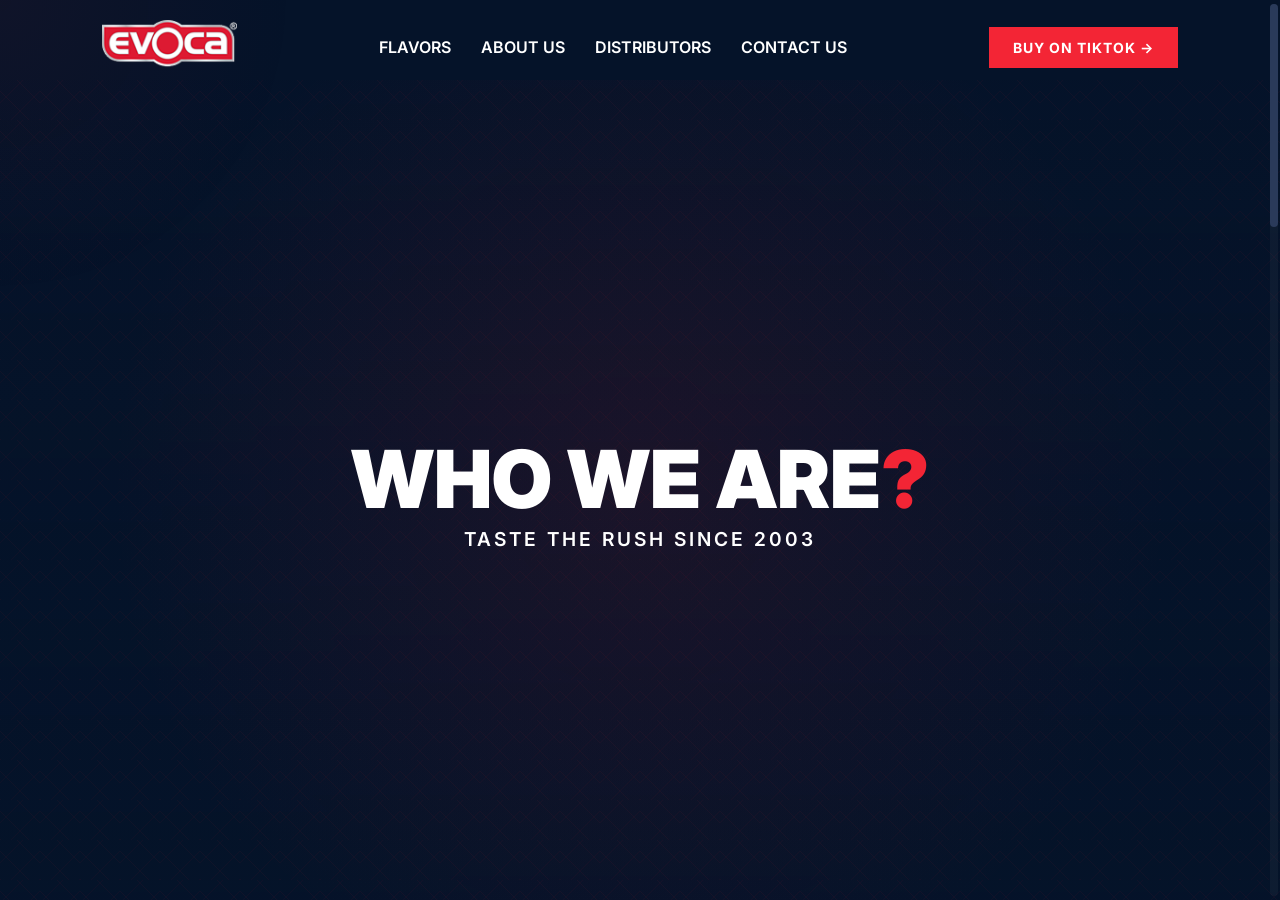
==== commit b4453d0c: "Remove Manifesto section from About Us page" ====
--- a/about.html
+++ b/about.html
@@ -406,40 +406,6 @@
                             <img src="assets/hero.png" alt="Looking Ahead">
                         </div>
                     </div>
-                </div>
-            </main>
-        </div>
-
-        <!-- SECTION 4: Manifesto + Footer -->
-        <div class="snap-section snap-section--scroll" data-index="4">
-            <main class="about-content-section" style="padding-bottom: 0;">
-                <div class="about-container">
-                    <section class="manifesto-section reveal">
-                        <div class="manifesto-content">
-                            <span class="tag-pill">THE EVOCA PULSE</span>
-                            <h2 class="manifesto-quote">"Purity in every drop,<br>integrity in every <span
-                                    class="highlight-red">choice.</span>"</h2>
-                            <div class="manifesto-grid">
-                                <div class="manifesto-card reveal delay-1">
-                                    <div class="card-icon">01</div>
-                                    <h4>THE TASTE</h4>
-                                    <p>Bold, sophisticated, and perfectly balanced. We don't just make drinks; we craft
-                                        experiences.</p>
-                                </div>
-                                <div class="manifesto-card reveal delay-2">
-                                    <div class="card-icon">02</div>
-                                    <h4>THE TRUTH</h4>
-                                    <p>Real fruit. Mineral water. Honest ingredients. No hidden chemicals or compromises.</p>
-                                </div>
-                                <div class="manifesto-card reveal delay-3">
-                                    <div class="card-icon">03</div>
-                                    <h4>THE RUSH</h4>
-                                    <p>Sustainable energy that fuels your day without the crash. Pure, clean, and
-                                        uncompromising.</p>
-                                </div>
-                            </div>
-                        </div>
-                    </section>
                 </div>
             </main>
             <footer class="footer">
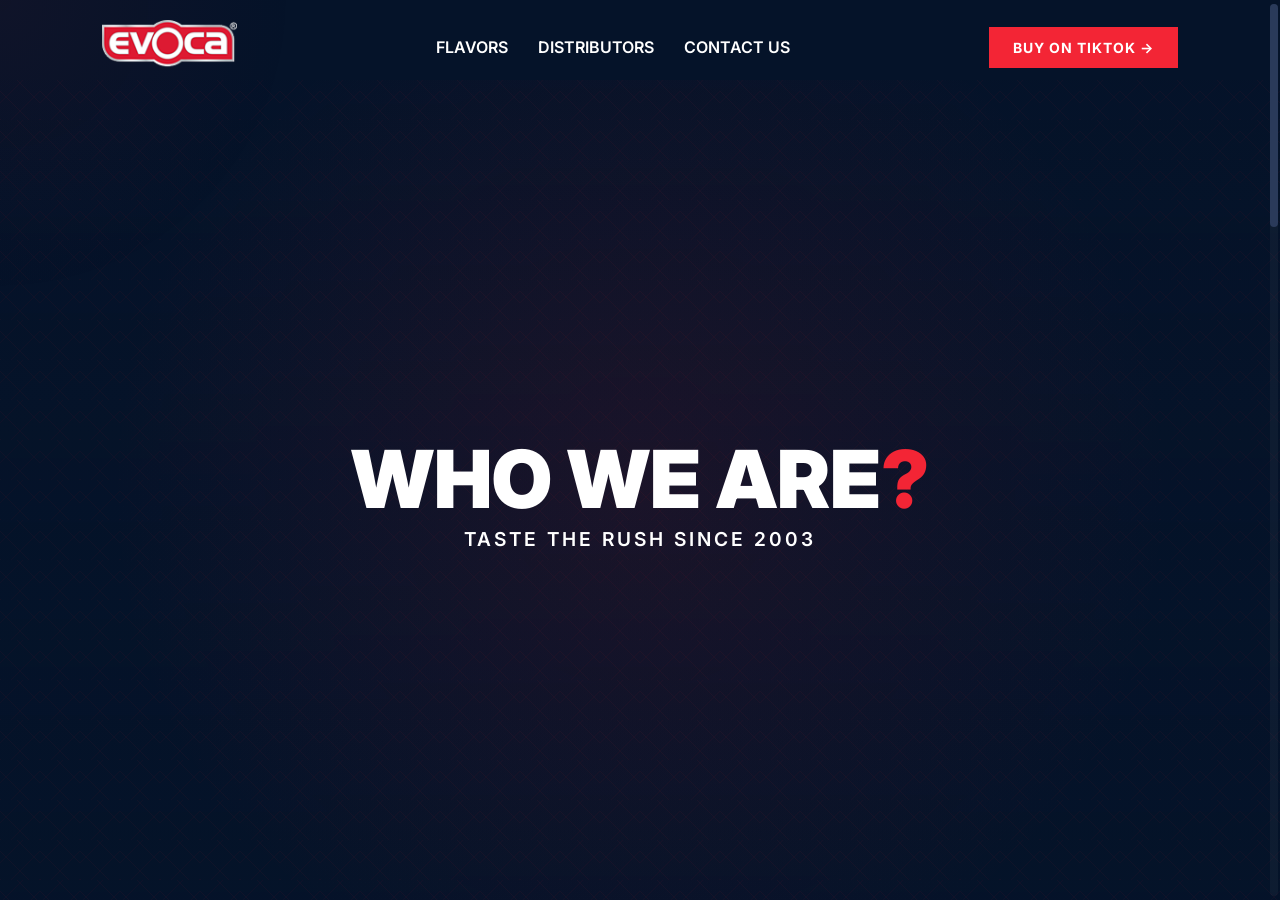
==== commit f0c38310: "Hide current page link from navbar on About, Distributors, and Contact pages" ====
--- a/about.html
+++ b/about.html
@@ -59,7 +59,7 @@
         }
 
         .about-content-section {
-            padding: 100px 8% 20px;
+            padding: 65px 8% 20px;
             width: 100%;
             box-sizing: border-box;
         }
@@ -313,7 +313,6 @@
             </div>
             <nav class="nav-links">
                 <a href="index.html#flavors">Flavors</a>
-                <a href="about.html">About Us</a>
                 <a href="distributors.html">Distributors</a>
                 <a href="contact.html">Contact US</a>
             </nav>
@@ -363,7 +362,7 @@
                                 integrity.</p>
                         </div>
                         <div class="about-image reveal delay-1">
-                            <img src="assets/centralcans.png" alt="Our Story">
+                            <img src="assets/aboutit.jpeg" alt="Our Story">
                         </div>
                     </div>
                 </div>
@@ -600,7 +599,7 @@
                     inSec.style.transform      = 'translateY(0)';
                     current = next; isAnimating = false;
                     updateNavbar(current); triggerReveals(inSec);
-                }, DUR + 50);
+                }, DUR + 500); // Increased cooldown to prevent momentum-based double-triggering
             }
 
             // Wheel
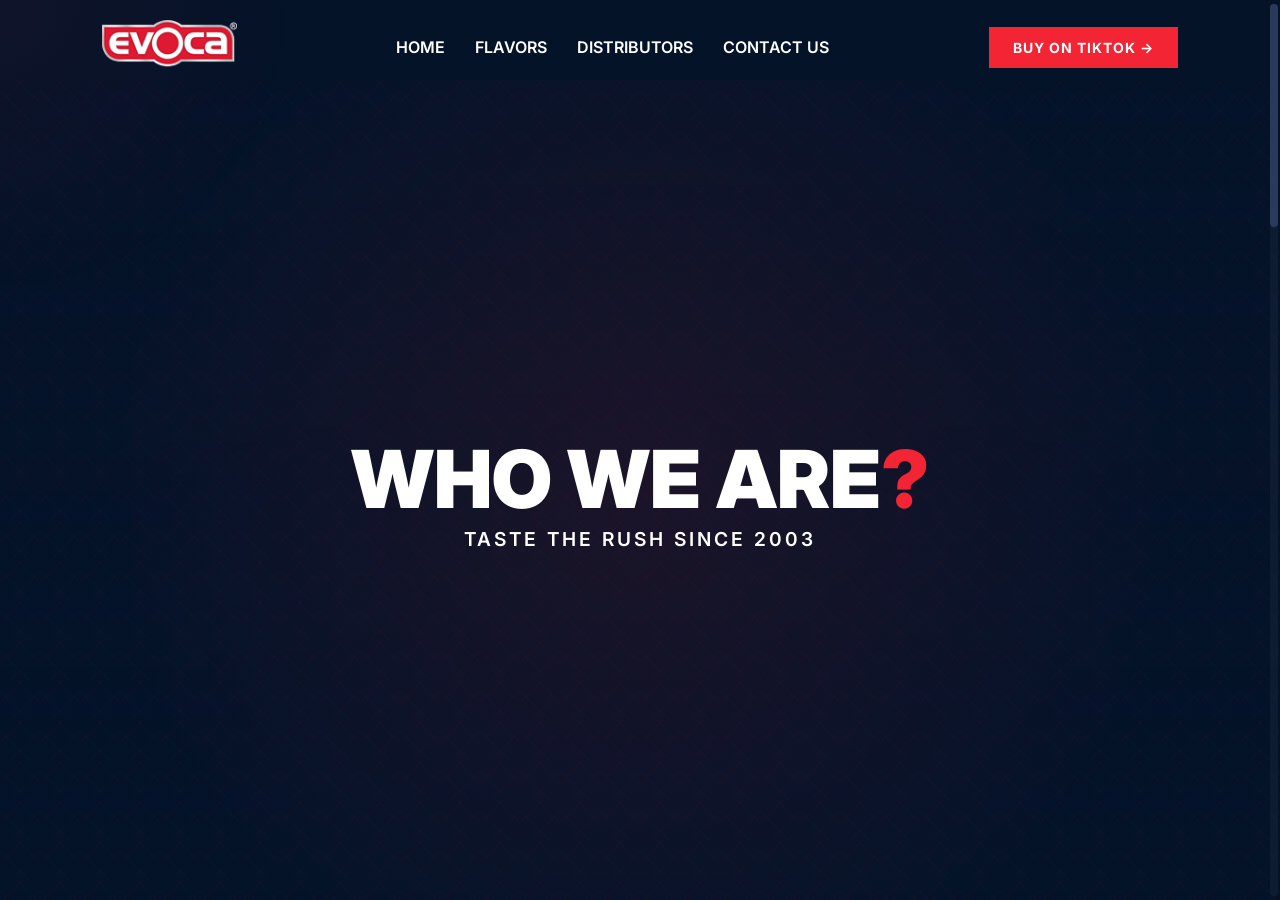
==== commit f3da5a71: "Add Home link to sub-page navbars" ====
--- a/about.html
+++ b/about.html
@@ -312,6 +312,7 @@
                 <a href="index.html"><img src="assets/Evoca Logo.png" alt="Evoca Logo" class="logo-img"></a>
             </div>
             <nav class="nav-links">
+                <a href="index.html">Home</a>
                 <a href="index.html#flavors">Flavors</a>
                 <a href="distributors.html">Distributors</a>
                 <a href="contact.html">Contact US</a>
